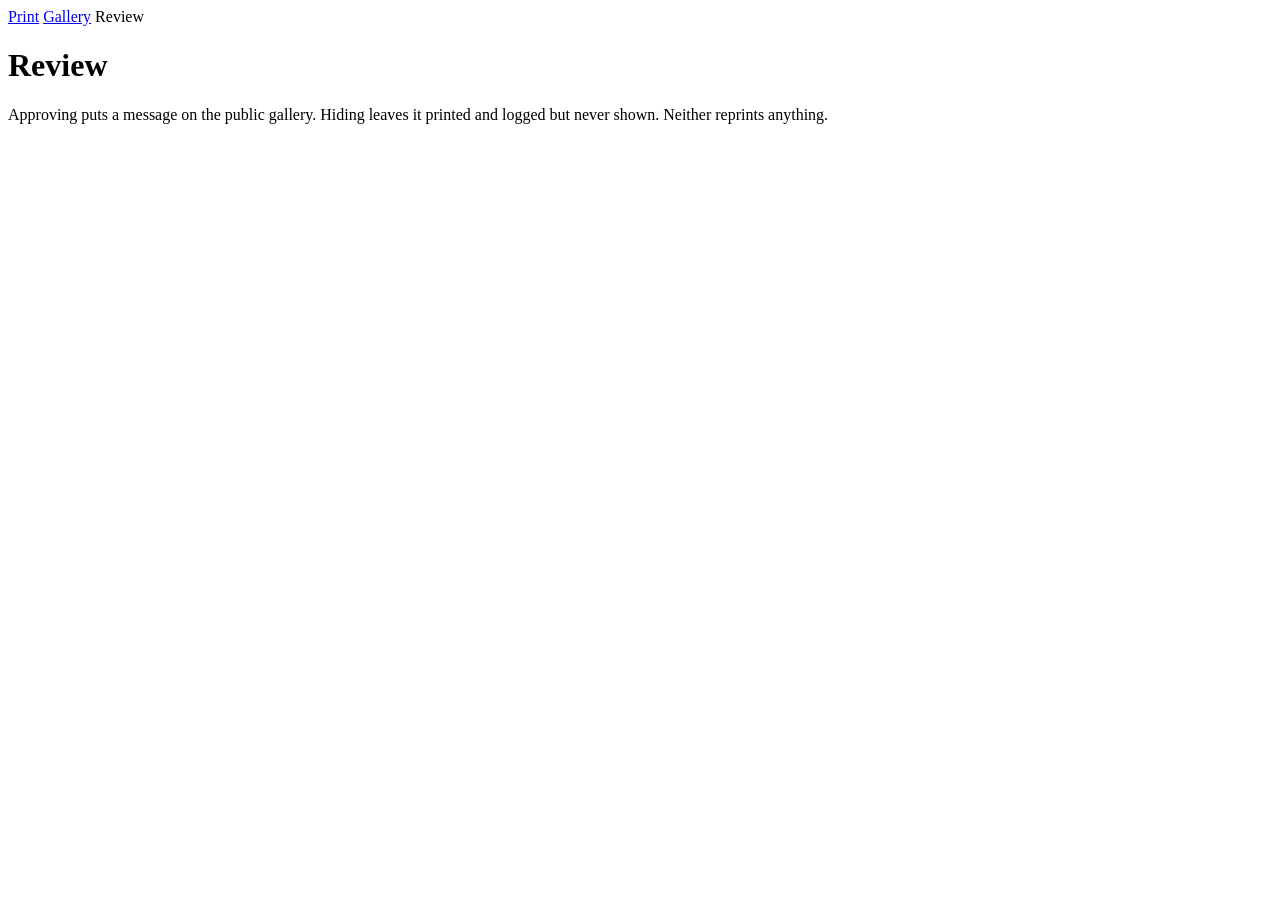
==== web/posprintweb/static/admin.html @ fed781fe "Add a public gallery with an approval queue Everything strangers print has been invisible unless you" ====
<!DOCTYPE html>
<html lang="en">
<head>
<meta charset="utf-8">
<meta name="viewport" content="width=device-width, initial-scale=1">
<title>Review</title>
<meta name="robots" content="noindex, nofollow">
<meta name="referrer" content="no-referrer">
<link rel="stylesheet" href="/static/style.css">
<link rel="icon" href="data:image/svg+xml,<svg xmlns='http://www.w3.org/2000/svg' viewBox='0 0 16 16'><text y='14' font-size='14'>🧾</text></svg>">
</head>
<body>
<main>
  <nav class="nav" aria-label="Sections">
    <a href="/" class="nav__link">Print</a>
    <a href="/gallery" class="nav__link">Gallery</a>
    <span class="nav__link nav__link--current">Review</span>
  </nav>

  <header>
    <h1>Review</h1>
    <p id="counts" class="muted"></p>
  </header>

  <p id="error" class="error" hidden></p>

  <ul id="queue" class="gallery"></ul>

  <p id="empty" class="muted" hidden>Nothing waiting. All caught up.</p>

  <footer>
    <p class="muted">Approving puts a message on the public gallery. Hiding
       leaves it printed and logged but never shown. Neither reprints anything.</p>
  </footer>
</main>
<script src="/static/admin.js"></script>
</body>
</html>
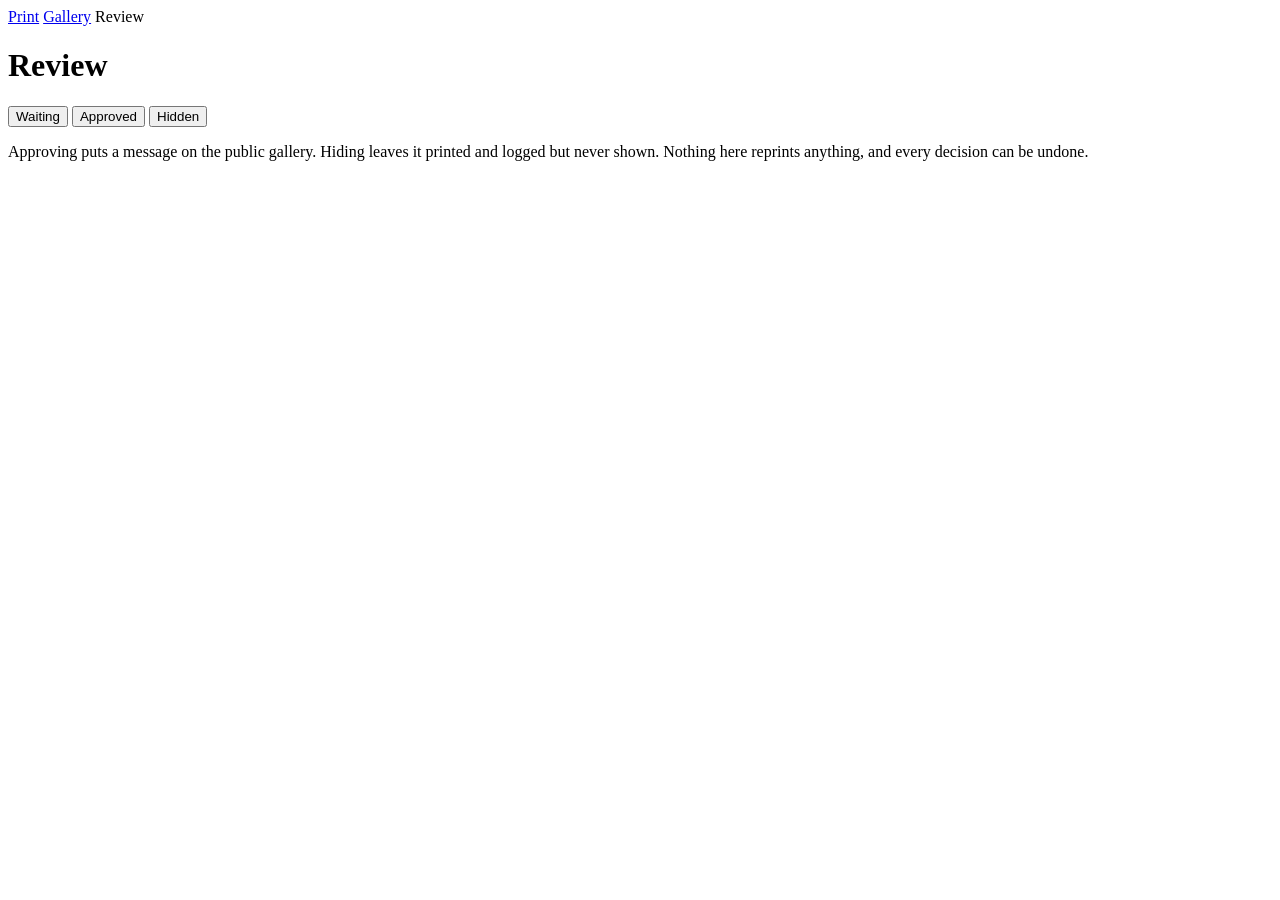
==== commit 52359e32: "Draw gallery entries as receipts, and let approvals be undone The gallery showed bare message text, " ====
--- a/web/posprintweb/static/admin.html
+++ b/web/posprintweb/static/admin.html
@@ -22,17 +22,25 @@
     <p id="counts" class="muted"></p>
   </header>
 
+  <div class="tabs" role="tablist">
+    <button type="button" class="tab tab--current" data-list="new">Waiting</button>
+    <button type="button" class="tab" data-list="approved">Approved</button>
+    <button type="button" class="tab" data-list="hidden">Hidden</button>
+  </div>
+
   <p id="error" class="error" hidden></p>
 
   <ul id="queue" class="gallery"></ul>
 
-  <p id="empty" class="muted" hidden>Nothing waiting. All caught up.</p>
+  <p id="empty" class="muted" hidden></p>
 
   <footer>
     <p class="muted">Approving puts a message on the public gallery. Hiding
-       leaves it printed and logged but never shown. Neither reprints anything.</p>
+       leaves it printed and logged but never shown. Nothing here reprints
+       anything, and every decision can be undone.</p>
   </footer>
 </main>
+<script src="/static/receipt.js"></script>
 <script src="/static/admin.js"></script>
 </body>
 </html>
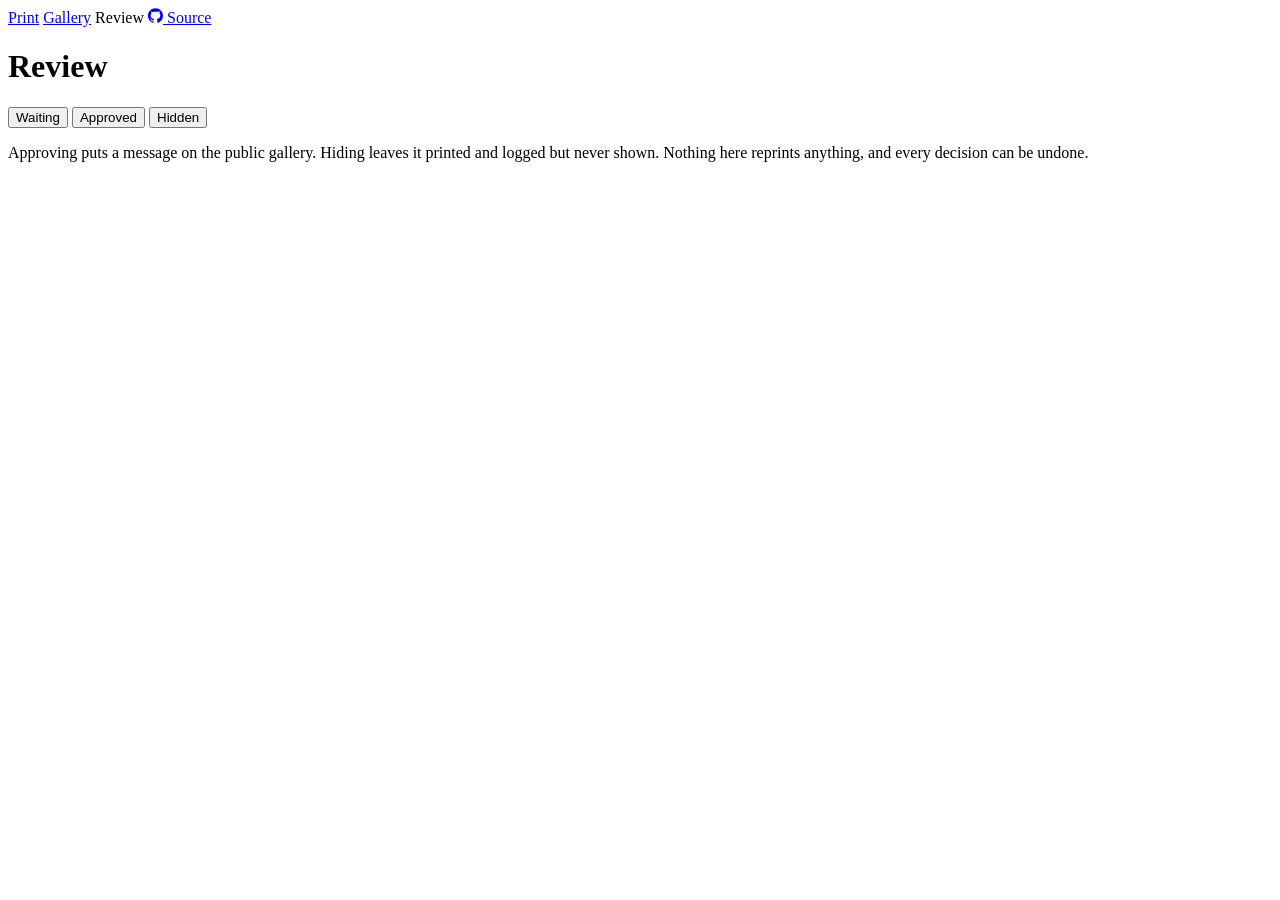
==== commit 4ae416d5: "Link the source repository from the top right of every page Inline SVG rather than an icon font or a" ====
--- a/web/posprintweb/static/admin.html
+++ b/web/posprintweb/static/admin.html
@@ -15,6 +15,13 @@
     <a href="/" class="nav__link">Print</a>
     <a href="/gallery" class="nav__link">Gallery</a>
     <span class="nav__link nav__link--current">Review</span>
+    <a class="nav__link nav__link--source"
+       href="https://github.com/tomgroenwoldt/posprint"
+       target="_blank" rel="noopener noreferrer"
+       title="Source code on GitHub">
+      <svg viewBox="0 0 24 24" width="15" height="15" aria-hidden="true" focusable="false"><path fill="currentColor" d="M12 .297c-6.63 0-12 5.373-12 12 0 5.303 3.438 9.8 8.205 11.385.6.113.82-.258.82-.577 0-.285-.01-1.04-.015-2.04-3.338.724-4.042-1.61-4.042-1.61C4.422 18.07 3.633 17.7 3.633 17.7c-1.087-.744.084-.729.084-.729 1.205.084 1.838 1.236 1.838 1.236 1.07 1.835 2.809 1.305 3.495.998.108-.776.417-1.305.76-1.605-2.665-.3-5.466-1.332-5.466-5.93 0-1.31.465-2.38 1.235-3.22-.135-.303-.54-1.523.105-3.176 0 0 1.005-.322 3.3 1.23.96-.267 1.98-.399 3-.405 1.02.006 2.04.138 3 .405 2.28-1.552 3.285-1.23 3.285-1.23.645 1.653.24 2.873.12 3.176.765.84 1.23 1.91 1.23 3.22 0 4.61-2.805 5.625-5.475 5.92.42.36.81 1.096.81 2.22 0 1.606-.015 2.896-.015 3.286 0 .315.21.69.825.57C20.565 22.092 24 17.592 24 12.297c0-6.627-5.373-12-12-12"/></svg>
+      <span>Source</span>
+    </a>
   </nav>
 
   <header>
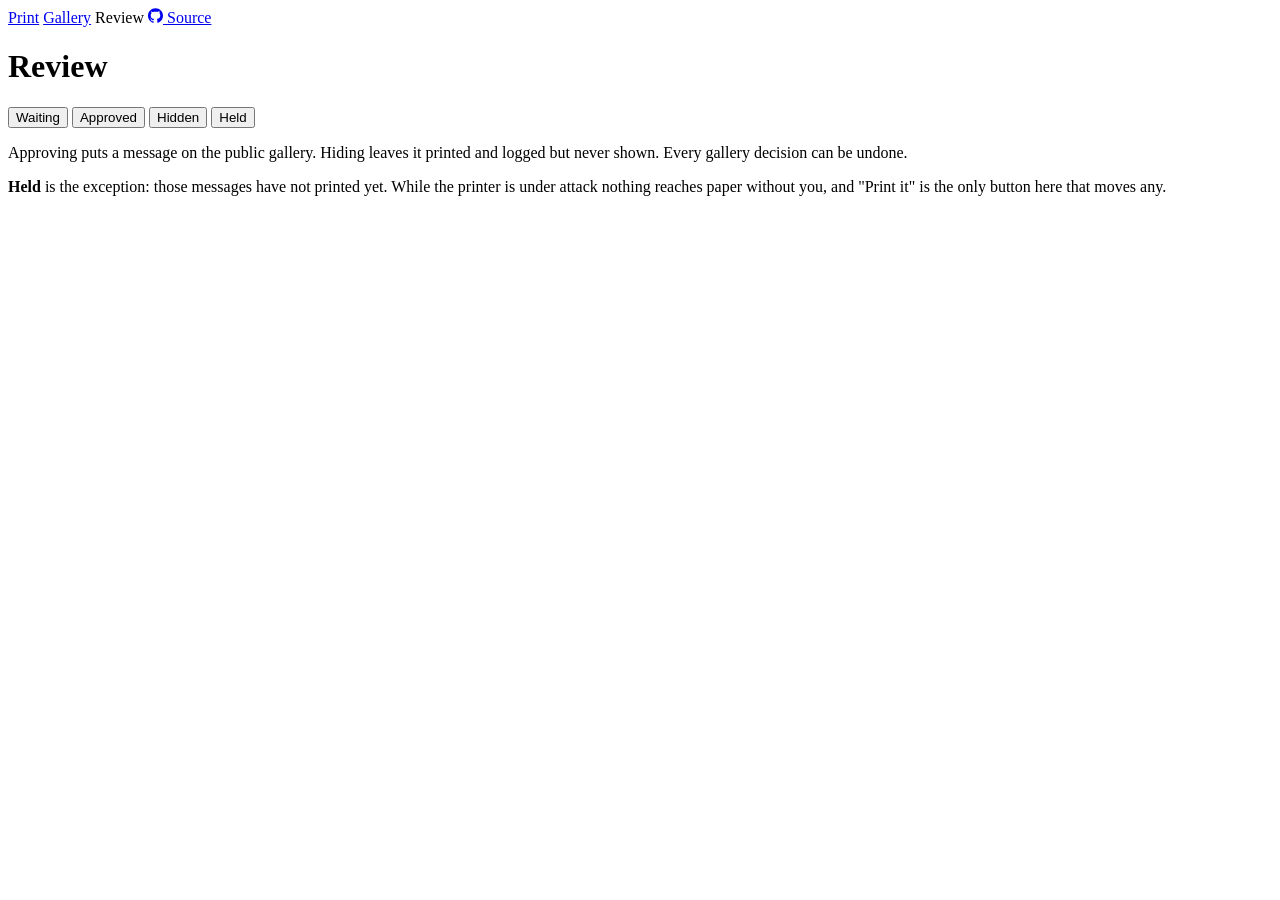
==== commit 7a81d033: "Hold prints for approval while the printer is under attack The flood came back, paid every price we " ====
--- a/web/posprintweb/static/admin.html
+++ b/web/posprintweb/static/admin.html
@@ -33,7 +33,14 @@
     <button type="button" class="tab tab--current" data-list="new">Waiting</button>
     <button type="button" class="tab" data-list="approved">Approved</button>
     <button type="button" class="tab" data-list="hidden">Hidden</button>
+    <button type="button" class="tab" data-list="held">Held</button>
   </div>
+
+  <p id="siege" class="error" hidden></p>
+  <p id="siege-actions" class="review__actions" hidden>
+    <button type="button" id="lift" hidden>End siege mode</button>
+    <button type="button" id="empty-held" class="button--quiet">Discard all held</button>
+  </p>
 
   <p id="error" class="error" hidden></p>
 
@@ -43,8 +50,11 @@
 
   <footer>
     <p class="muted">Approving puts a message on the public gallery. Hiding
-       leaves it printed and logged but never shown. Nothing here reprints
-       anything, and every decision can be undone.</p>
+       leaves it printed and logged but never shown. Every gallery decision can
+       be undone.</p>
+    <p class="muted"><strong>Held</strong> is the exception: those messages have
+       not printed yet. While the printer is under attack nothing reaches paper
+       without you, and "Print it" is the only button here that moves any.</p>
   </footer>
 </main>
 <script src="/static/receipt.js"></script>
